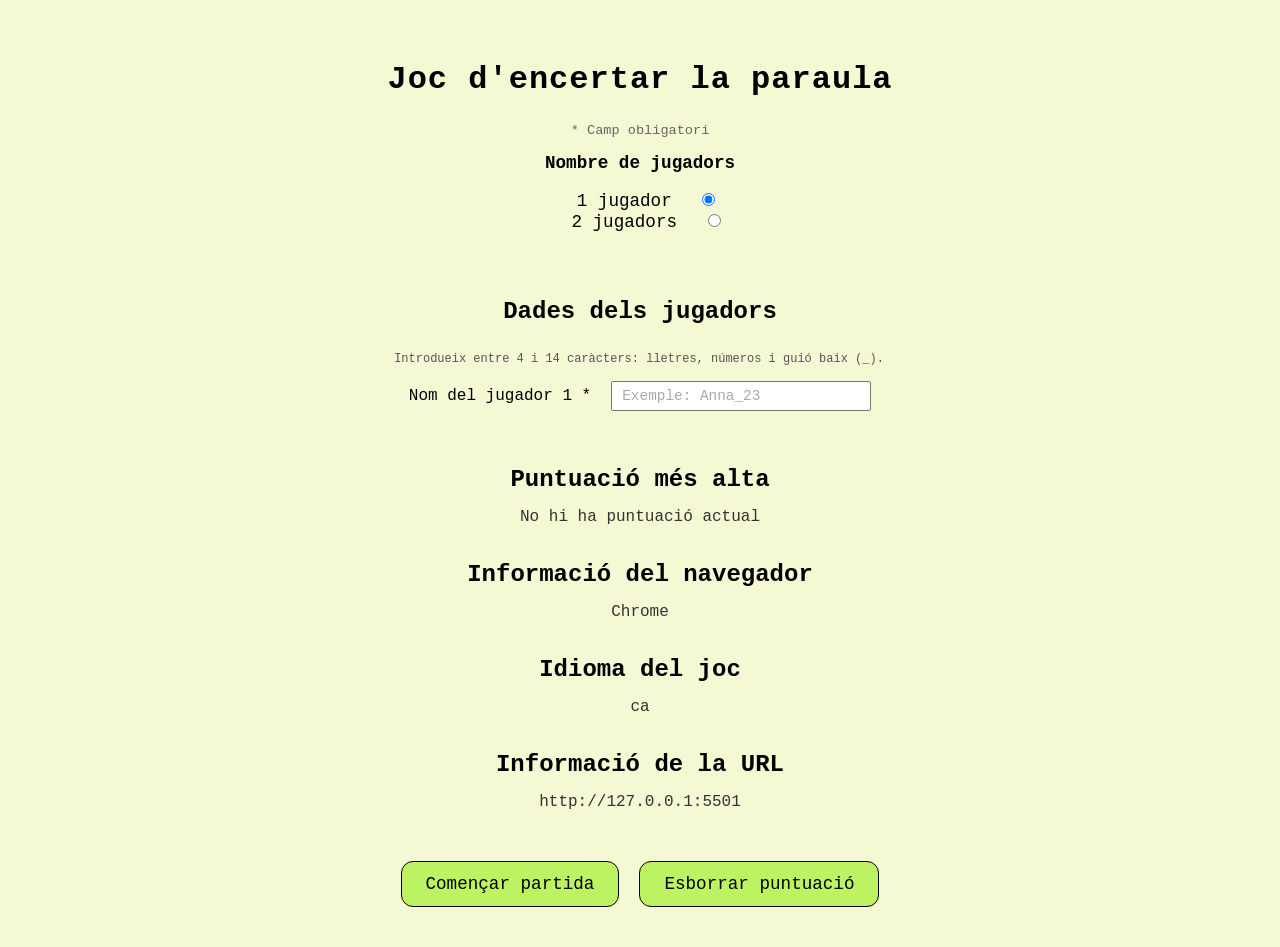
==== index.html @ 7d2496c9 "Corregit error de validar el botó player" ====
<!DOCTYPE html>
  <html lang="ca">
    <head>
      <meta charset="UTF-8">
      <meta name="viewport" content="width=device-width, initial-scale=1.0">

      <title>Joc d'encertar la paraula</title>

      <link rel="stylesheet" href="css/style.css">
      <script src="js/script.js" defer></script>
    </head>
    <body>

      <!-- Contenidor principal del joc -->
      <main id="main-content" class="container" aria-labelledby="main-title">

        <!-- Títol principal -->
        <h1 id="main-title">Joc d'encertar la paraula</h1>

        <!-- Avís sobre els camps obligatoris -->
        <p id="required-note" class="required-note">
          <span aria-hidden="true">*</span> Camp obligatori
        </p>

        <!-- Formulari de configuració de la partida -->
        <form id="game-form" aria-describedby="required-note">

          <!-- Selecció del nombre de jugadors -->
          <fieldset id="players-fieldset" class="radio-group">
            <legend>Nombre de jugadors</legend>

            <div>
              <label for="players-1">1 jugador</label>
              <input
                type="radio"
                id="players-1"
                name="jugadors"
                value="1"
                checked
              >
            </div>

            <div>
              <label for="players-2">2 jugadors</label>
              <input
                type="radio"
                id="players-2"
                name="jugadors"
                value="2"
              >
            </div>
          </fieldset>

          <!-- Secció d'introducció dels noms dels jugadors -->
          <section id="player-input-section" class="input-section"
            aria-labelledby="player-section-title">

            <h2 id="player-section-title">Dades dels jugadors</h2>

            <!-- Instruccions per introduir el nom -->
            <p id="player-name-help" class="help-text">
              Introdueix entre 4 i 14 caràcters: lletres, números i guió baix (_).
            </p>

            <!-- Camp del nom del primer jugador -->
            <div id="player-1-row" class="input-row">
              <label for="player1">
                Nom del jugador 1
                <span aria-hidden="true">*</span>
              </label>

              <input
                type="text"
                id="player1"
                name="player1"
                placeholder="Exemple: Anna_23"
                minlength="4"
                maxlength="14"
                pattern="[A-Za-zÀ-ÿ0-9_]{4,14}"
                autocomplete="off"
                required
                aria-required="true"
                aria-describedby="player-name-help"
              >  
            </div>
            <span class="missatge-error" id="error-player1" aria-live="polite"></span>
            
            <!-- Camp del nom del segon jugador, inicialment ocult -->
            <span id ="player-2-span" class="hide-item">
              <div id="player-2-row" class="input-row">
                <label for="player2">
                  Nom del jugador 2
                  <span aria-hidden="true">*</span>
                </label>

                <input
                  type="text"
                  id="player2"
                  name="player2"
                  placeholder="Exemple: Marc_24"
                  minlength="4"
                  maxlength="14"
                  pattern="[A-Za-zÀ-ÿ0-9_]{4,14}"
                  autocomplete="off"
                  aria-describedby="player-name-help"
                >
              </div>
              <span class="missatge-error" id="error-player2" aria-live="polite"></span>
            </span>
          </section>

          <!-- Secció de puntuació més alta -->
          <section id="high-score-section" aria-labelledby="high-score-title">
            <h2 id="high-score-title">Puntuació més alta</h2>

            <p id="high-score-value" class="info-text"></p>
          </section>

          <!-- Secció d'informació del navegador -->
          <section id="browser-section" aria-labelledby="browser-title">
            <h2 id="browser-title">Informació del navegador</h2>

            <p id="browser-value" class="info-text">
              <!-- El navegador es pot actualitzar mitjançant JavaScript -->
              Chrome
            </p>
          </section>

          <!-- Secció de l'idioma del joc -->
          <section id="language-section" aria-labelledby="language-title">
            <h2 id="language-title">Idioma del joc</h2>

            <p id="language-value" class="info-text" lang="ca">
              ca
            </p>
          </section>

          <!-- Secció d'informació de la URL -->
          <section id="url-section" aria-labelledby="url-title">
            <h2 id="url-title">Informació de la URL</h2>

            <p id="url-value" class="info-text">
              http://127.0.0.1:5501
            </p>
          </section>

          <!-- Zona per comunicar missatges d'estat als lectors de pantalla -->
          <p
            id="status-message"
            role="status"
            aria-live="polite"
            aria-atomic="true"
          ></p>

          <!-- Zona per comunicar errors importants -->
          <p
            id="error-message"
            role="alert"
            aria-atomic="true"
          ></p>

          <!-- Botons d'acció de la partida -->
          <div id="game-actions" class="button-group">

            <button
              type="submit"
              id="start-game-button"
              aria-label="Començar una partida nova"
            >
              Començar partida
            </button>

            <button
              type="button"
              id="clear-score-button"
              aria-label="Esborrar la puntuació més alta desada"
            >
              Esborrar puntuació
            </button>

          </div>

        </form>
      </main>
    </body>
  </html>
---- css/style.css ----
/* ==========================================================================
   Configuració General i Reset Bàsic
   ========================================================================== */
body {
    background-color: #f4f8d3; /* Color de fons verd pastel clar */
    font-family: 'Courier New', Courier, monospace; /* Tipografia estil màquina d'escriure */
    color: #000000;
    margin: 0;
    padding: 40px 20px;
    display: flex;
    justify-content: center;
}

.container {
    width: 100%;
    max-width: 650px;
    text-align: center;
}

/* ==========================================================================
   Encapçalaments i Textos Formativa
   ========================================================================== */
h1 {
    font-size: 2rem;
    font-weight: bold;
    margin-bottom: 25px;
    letter-spacing: 1px;
}

h2 {
    font-size: 1.5rem;
    font-weight: bold;
    margin-top: 35px;
    margin-bottom: 15px;
}

/* Nota de camp obligatori */
.required-note {
    font-size: 0.85rem;
    color: #666666;
    margin-bottom: 15px;
}

/* ==========================================================================
   Selecció de Jugadors (Radio Buttons)
   ========================================================================== */
.radio-group {
    border: none;
    margin-bottom: 20px;
    font-size: 1.1rem;
}

.radio-group legend {
    font-weight: bold;
    margin-bottom: 10px;
}

.radio-group label {
    margin: 0 15px;
    cursor: pointer;
}

.radio-group input[type="radio"] {
    accent-color: #0075ff;
}

/* ==========================================================================
   Secció d'Entrada de Dades i Camps del Jugador
   ========================================================================== */
.input-section {
    display: flex;
    flex-direction: column;
    align-items: center;
    margin-bottom: 40px;
}

.help-text {
    font-size: 0.75rem;
    color: #555555;
    margin-bottom: 15px;
    padding-right: 2px;
}

/* Files dels camps d'entrada (Jugador 1 i Jugador 2) */
.input-row {
    display: flex;
    align-items: center;
    justify-content: center;
    gap: 10px;
    width: 100%;
    /* Afegim espai entre les files dels jugadors perquè no quedin enganxats */
    margin-bottom: 15px; 
}

.input-row label {
    font-size: 1rem;
    margin-right: 10px;
}

/* Amagar objecte */
.hide-item {
  display: none;
}

/* Mostrar objecte */
.show-item {
  display: block;
}

.asterisk {
    color: #d9534f;
}

.input-row input {
    font-family: inherit;
    width: 260px;
    padding: 6px 10px;
    border: 1px solid #777;
    border-radius: 2px;
    font-size: 0.9rem;
    box-sizing: border-box;
}

.input-row input::placeholder {
    color: #a9a9a9;
}

/* ==========================================================================
   Textos Informatius i Estadístiques
   ========================================================================== */
.info-text {
    font-size: 1rem;
    color: #333333;
    margin: 10px 0 25px 0;
}

/* ==========================================================================
   Grup de Botons Inferiors i Accions
   ========================================================================== */
.button-group {
    margin-top: 50px;
    display: flex;
    justify-content: center;
    gap: 20px;
}

.button-group button {
    font-family: inherit;
    background-color: #bdf262; /* Verd brillant del botó */
    border: 1.5px solid #000;
    border-radius: 12px;
    padding: 12px 24px;
    font-size: 1.1rem;
    font-weight: 500;
    cursor: pointer;
    transition: background-color 0.2s ease, transform 0.1s ease;
}

.button-group button:hover {
    background-color: #abf041;
}

.button-group button:active {
    transform: scale(0.98);
}


/* ==========================================================================
   Validacions
   ========================================================================== */

/* Quan el camp és correcte, el mateix espai mostra "✔ Correcte" en verd (classe .ok afegida per JavaScript). */
.missatge-error.ok {
  color: #2b8a3e;
}

/* ESTATS DE VALIDACIÓ
   Aquí no fem servir :user-invalid / :user-valid: és JavaScript qui decideix quan un camp és correcte o
   no, i li afegeix les classes .invalid o .valid.
   - .invalid -> vora gruixuda (2px) vermella. El color sol no és suficient (daltonisme), per això també
     hi ha el missatge de text i el canvi de gruix.
   - .valid   -> vora gruixuda verda (el camp s'ha validat i és correcte).
   El !important és necessari perquè la regla input:not([type="checkbox"]) de dalt és més específica
   que una simple classe i, sense ell, guanyaria la vora grisa. */
.invalid {
  border: 2px solid #c92a2a !important;
}

.valid {
  border: 2px solid #2b8a3e !important;
}

/* El camp invàlid, quan té el focus, manté un contorn visible (més clar, per diferenciar-lo de la vora). */
.invalid:focus {
  outline: 3px solid #ffa8a8;
}
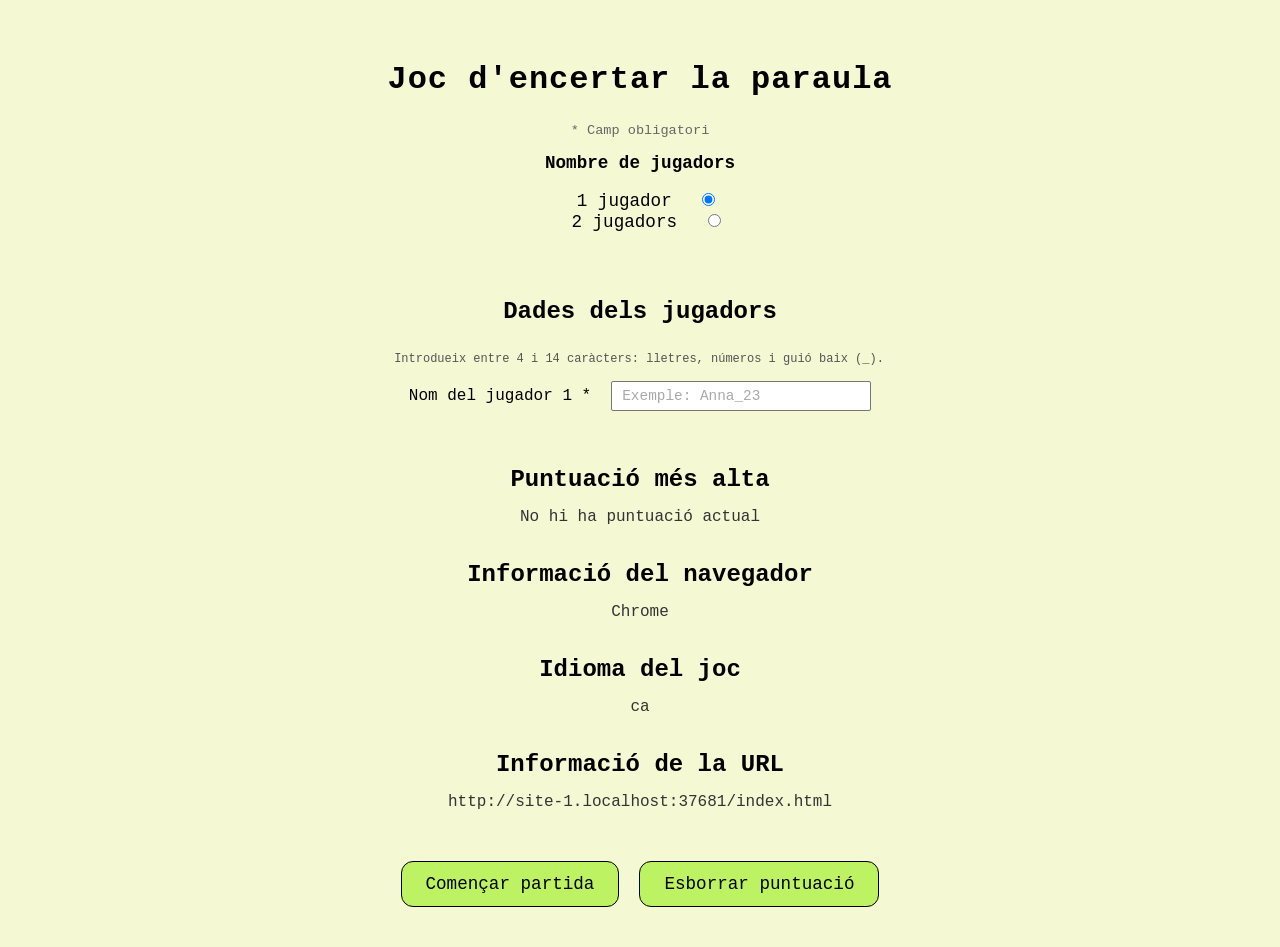
==== commit 021924cb: "URL actual visible" ====
--- a/index.html
+++ b/index.html
@@ -139,9 +139,7 @@
           <section id="url-section" aria-labelledby="url-title">
             <h2 id="url-title">Informació de la URL</h2>
 
-            <p id="url-value" class="info-text">
-              http://127.0.0.1:5501
-            </p>
+            <p id="url-value" class="info-text"></p>
           </section>
 
           <!-- Zona per comunicar missatges d'estat als lectors de pantalla -->
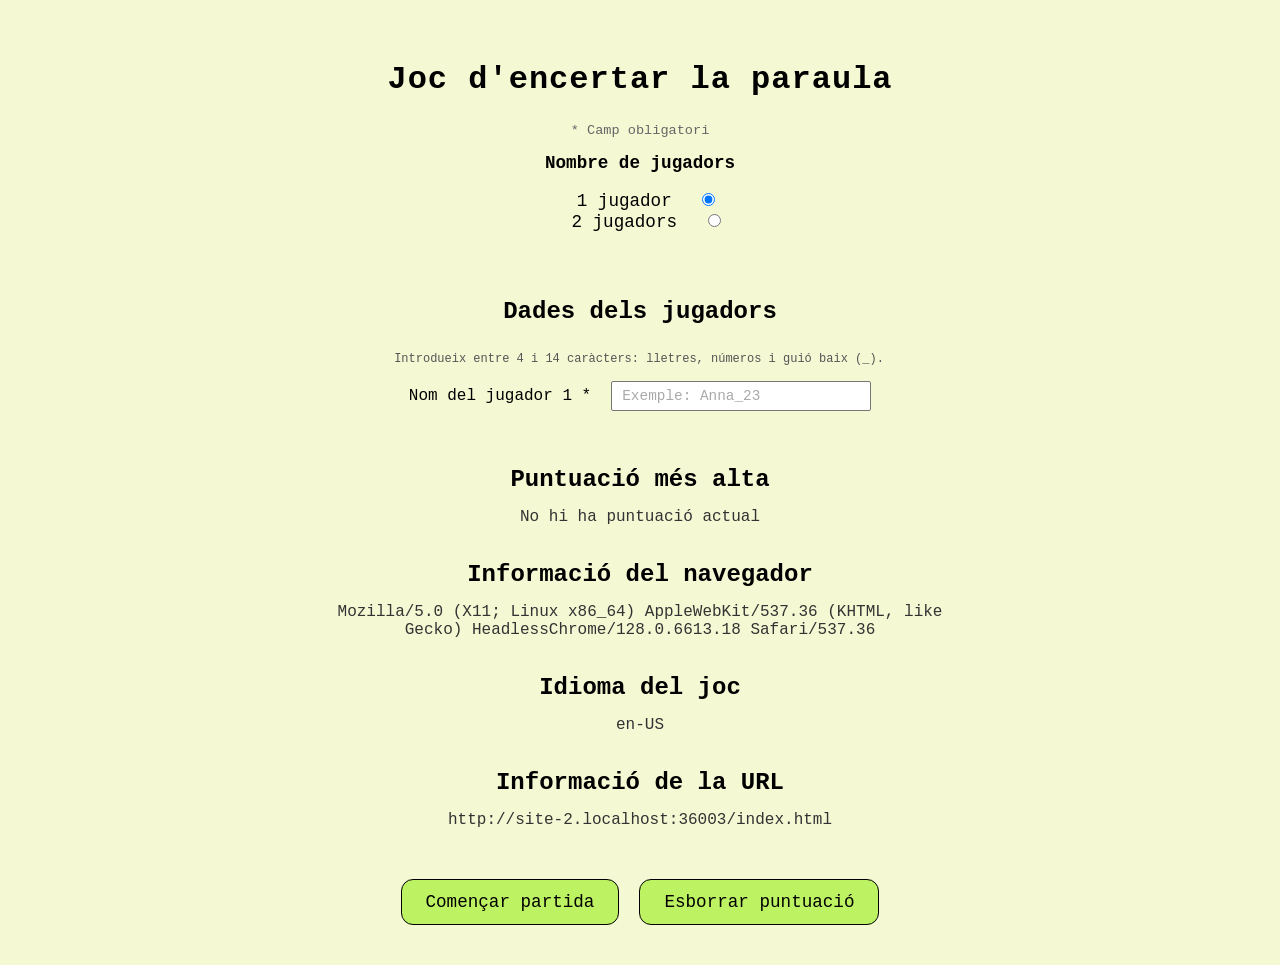
==== commit bc6f3a55: "idioma i informació de navegador" ====
--- a/index.html
+++ b/index.html
@@ -130,9 +130,7 @@
           <section id="language-section" aria-labelledby="language-title">
             <h2 id="language-title">Idioma del joc</h2>
 
-            <p id="language-value" class="info-text" lang="ca">
-              ca
-            </p>
+            <p id="language-value" class="info-text" lang="ca"></p>
           </section>
 
           <!-- Secció d'informació de la URL -->
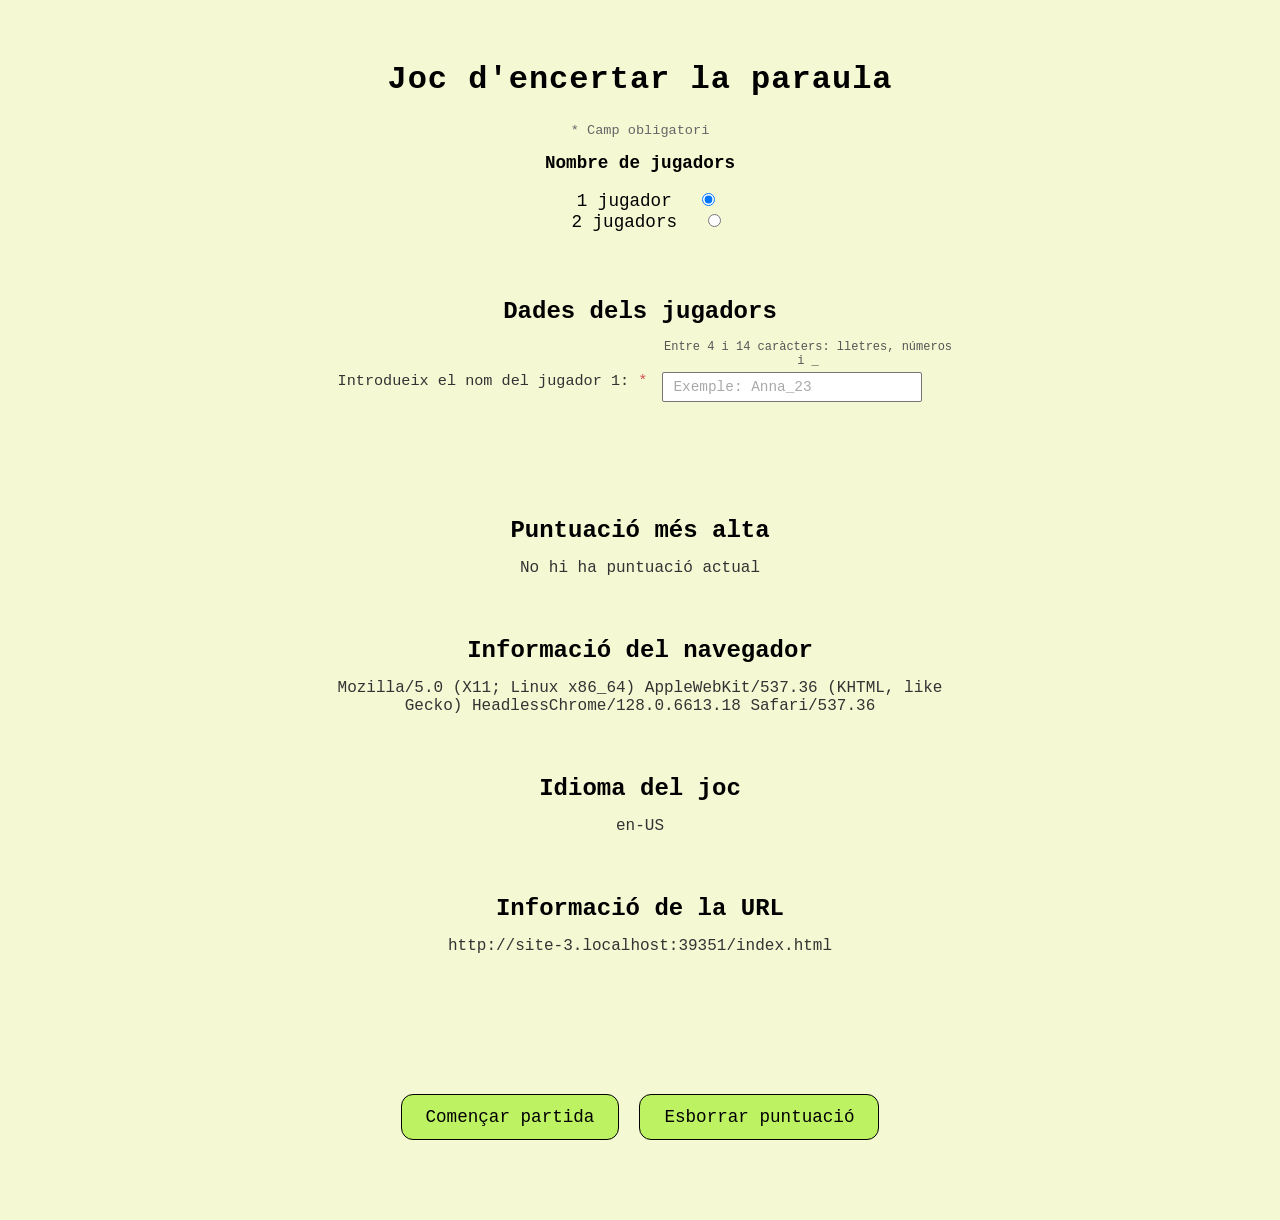
==== commit 42492c9a: "Millora visual de l'imput i els missatges d'error" ====
--- a/index.html
+++ b/index.html
@@ -58,56 +58,62 @@
             <h2 id="player-section-title">Dades dels jugadors</h2>
 
             <!-- Instruccions per introduir el nom -->
-            <p id="player-name-help" class="help-text">
-              Introdueix entre 4 i 14 caràcters: lletres, números i guió baix (_).
-            </p>
+            
 
-            <!-- Camp del nom del primer jugador -->
-            <div id="player-1-row" class="input-row">
-              <label for="player1">
-                Nom del jugador 1
-                <span aria-hidden="true">*</span>
-              </label>
+            <section class="input-section">
+              
+          <!-- Camp del nom del primer jugador -->
+          <div id="player-1-row" class="input-row">
+            <label for="player1">
+              Introdueix el nom del jugador 1: <span class="asterisk">*</span>
+            </label>
+
+            <div class="input-container">
+              <p id="player-name-help-1" class="help-text">
+                Entre 4 i 14 caràcters: lletres, números i _
+              </p>
 
               <input
                 type="text"
                 id="player1"
                 name="player1"
                 placeholder="Exemple: Anna_23"
-                minlength="4"
-                maxlength="14"
-                pattern="[A-Za-zÀ-ÿ0-9_]{4,14}"
                 autocomplete="off"
                 required
                 aria-required="true"
-                aria-describedby="player-name-help"
-              >  
+                aria-describedby="player-name-help-1"
+              />
+
+              <span class="missatge-error" id="error-player1" aria-live="polite"></span>
             </div>
-            <span class="missatge-error" id="error-player1" aria-live="polite"></span>
-            
-            <!-- Camp del nom del segon jugador, inicialment ocult -->
-            <span id ="player-2-span" class="hide-item">
-              <div id="player-2-row" class="input-row">
-                <label for="player2">
-                  Nom del jugador 2
-                  <span aria-hidden="true">*</span>
-                </label>
+          </div>
+
+          <!-- Camp del nom del segon jugador, inicialment ocult -->
+          <div id="player-2-span" class="hide-item">
+            <div id="player-2-row" class="input-row">
+              <label for="player2">
+                Introdueix el nom del jugador 2: <span class="asterisk">*</span>
+              </label>
+
+              <div class="input-container">
+                <p id="player-name-help-2" class="help-text">
+                  Entre 4 i 14 caràcters: lletres, números i _
+                </p>
 
                 <input
                   type="text"
                   id="player2"
                   name="player2"
-                  placeholder="Exemple: Marc_24"
-                  minlength="4"
-                  maxlength="14"
-                  pattern="[A-Za-zÀ-ÿ0-9_]{4,14}"
+                  placeholder="Exemple: Pau_07"
                   autocomplete="off"
-                  aria-describedby="player-name-help"
-                >
+                  aria-describedby="player-name-help-2"
+                />
+
+                <span class="missatge-error" id="error-player2" aria-live="polite"></span>
               </div>
-              <span class="missatge-error" id="error-player2" aria-live="polite"></span>
-            </span>
-          </section>
+            </div>
+          </div>
+        </section>
 
           <!-- Secció de puntuació més alta -->
           <section id="high-score-section" aria-labelledby="high-score-title">
--- a/css/style.css
+++ b/css/style.css
@@ -67,6 +67,9 @@
 /* ==========================================================================
    Secció d'Entrada de Dades i Camps del Jugador
    ========================================================================== */
+/* ==========================================================================
+   Secció d'Entrada de Dades i Camps del Jugador
+   ========================================================================== */
 .input-section {
     display: flex;
     flex-direction: column;
@@ -74,27 +77,62 @@
     margin-bottom: 40px;
 }
 
+/* Fila principal que conté la etiqueta i el bloc d'input */
+.input-row {
+    display: flex;
+    align-items: center; /* Alinea verticalment la label amb el camp d'entrada */
+    justify-content: center;
+    gap: 15px;
+    width: 100%;
+    margin-bottom: 20px; 
+}
+
+.input-row label {
+    font-family: monospace, Courier, monospace; /* Tipografia similar a la imatge */
+    font-size: 0.95rem;
+    color: #333;
+}
+
+/* Contenidor vertical per l'ajuda, l'input i el missatge d'error */
+.input-container {
+    display: flex;
+    flex-direction: column;
+    align-items: flex-start;
+    width: 280px; /* Ajusta l'amplada segons les teves necessitats */
+}
+
+/* Text d'ajuda superior */
 .help-text {
+    font-family: monospace, Courier, monospace;
     font-size: 0.75rem;
     color: #555555;
-    margin-bottom: 15px;
-    padding-right: 2px;
-}
-
-/* Files dels camps d'entrada (Jugador 1 i Jugador 2) */
-.input-row {
-    display: flex;
-    align-items: center;
-    justify-content: center;
-    gap: 10px;
+    margin: 0 0 4px 0;
+    width: 18.2rem;
+}
+
+/* Estils de l'input */
+.input-row input {
+    font-family: inherit;
     width: 100%;
-    /* Afegim espai entre les files dels jugadors perquè no quedin enganxats */
-    margin-bottom: 15px; 
-}
-
-.input-row label {
-    font-size: 1rem;
-    margin-right: 10px;
+    padding: 6px 10px;
+    border: 1px solid #777;
+    border-radius: 0px;
+    font-size: 0.9rem;
+    box-sizing: border-box;
+    background-color: #fff;
+}
+
+.input-row input::placeholder {
+    color: #a9a9a9;
+}
+
+/* Missatge d'error o d'èxit a sota del camp */
+.missatge-error {
+    font-family: monospace, Courier, monospace;
+    font-size: 0.75rem;
+    margin-top: 4px;
+    display: block;
+    min-height: 1rem; /* Reserva espai vertical per tal que no hi hagi salts visuals */
 }
 
 /* Amagar objecte */
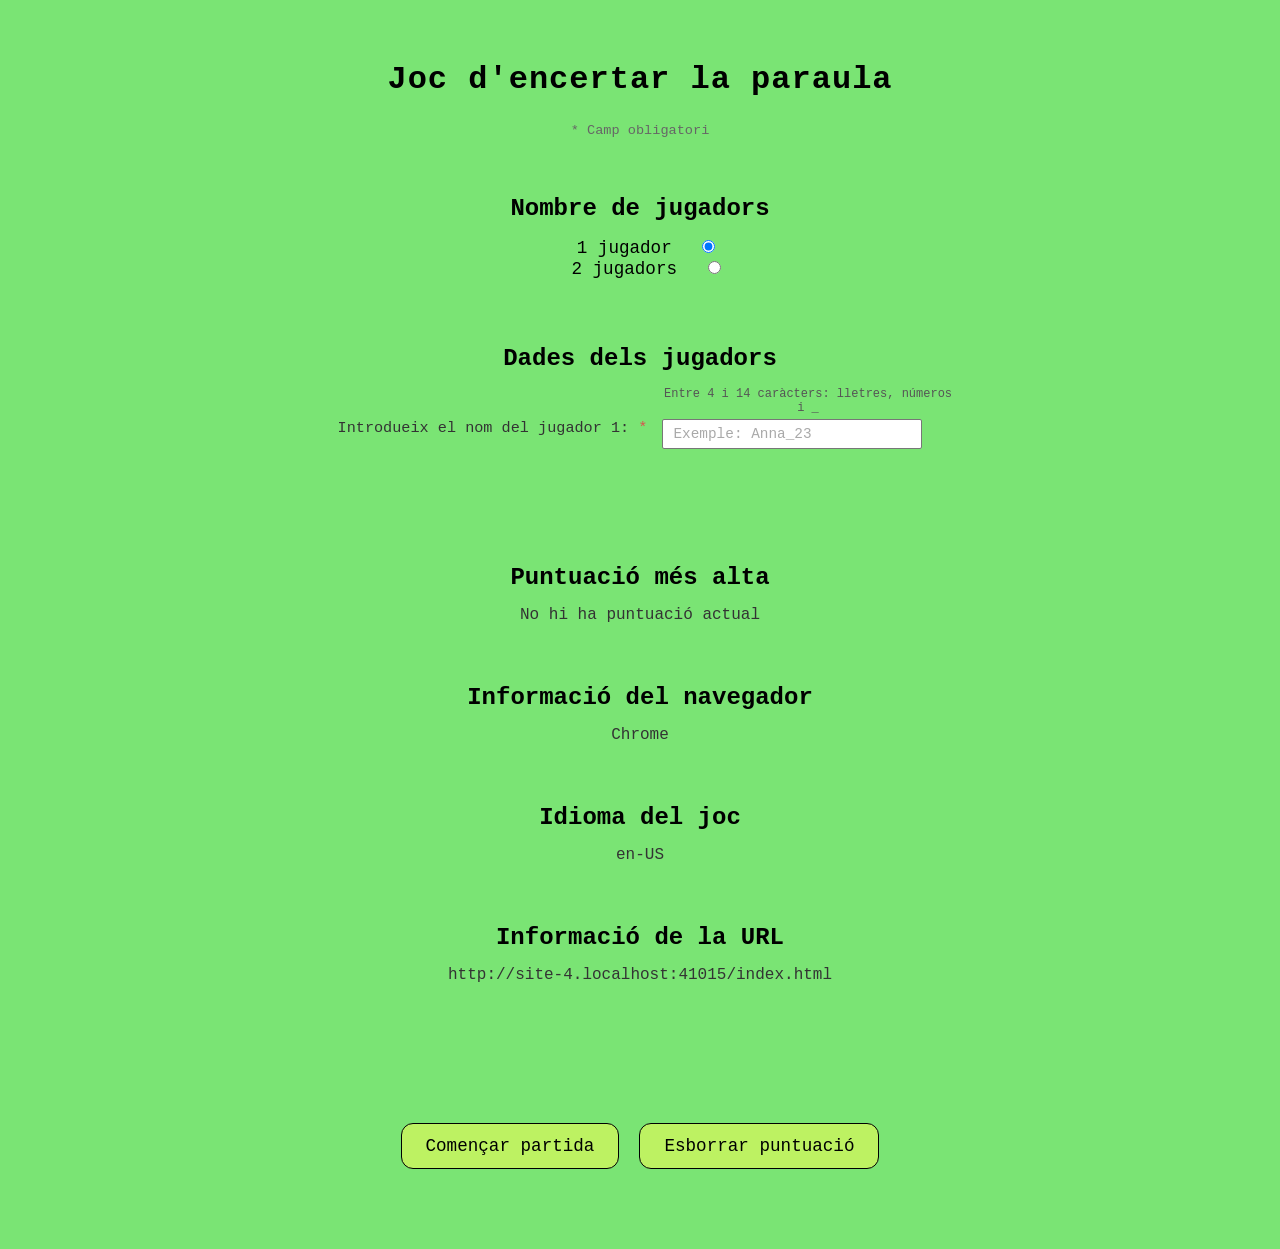
==== commit cb52ce75: "Informació de la web millorada" ====
--- a/index.html
+++ b/index.html
@@ -27,7 +27,7 @@
 
           <!-- Selecció del nombre de jugadors -->
           <fieldset id="players-fieldset" class="radio-group">
-            <legend>Nombre de jugadors</legend>
+            <h2>Nombre de jugadors</h2>
 
             <div>
               <label for="players-1">1 jugador</label>
--- a/css/style.css
+++ b/css/style.css
@@ -17,6 +17,26 @@
     text-align: center;
 }
 
+/* Background-color diferents segons el navegador */
+.firefox-color{
+    background-color: #f4f8d3;
+}
+
+.chrome-color{
+    background-color: #7ae474;
+}
+
+.safari-color{
+    background-color: #a3d5ee;
+}
+
+.edge-color{
+    background-color: #9898e8;
+}
+
+.altres-color{
+    background-color: #eea291;
+}
 /* ==========================================================================
    Encapçalaments i Textos Formativa
    ========================================================================== */
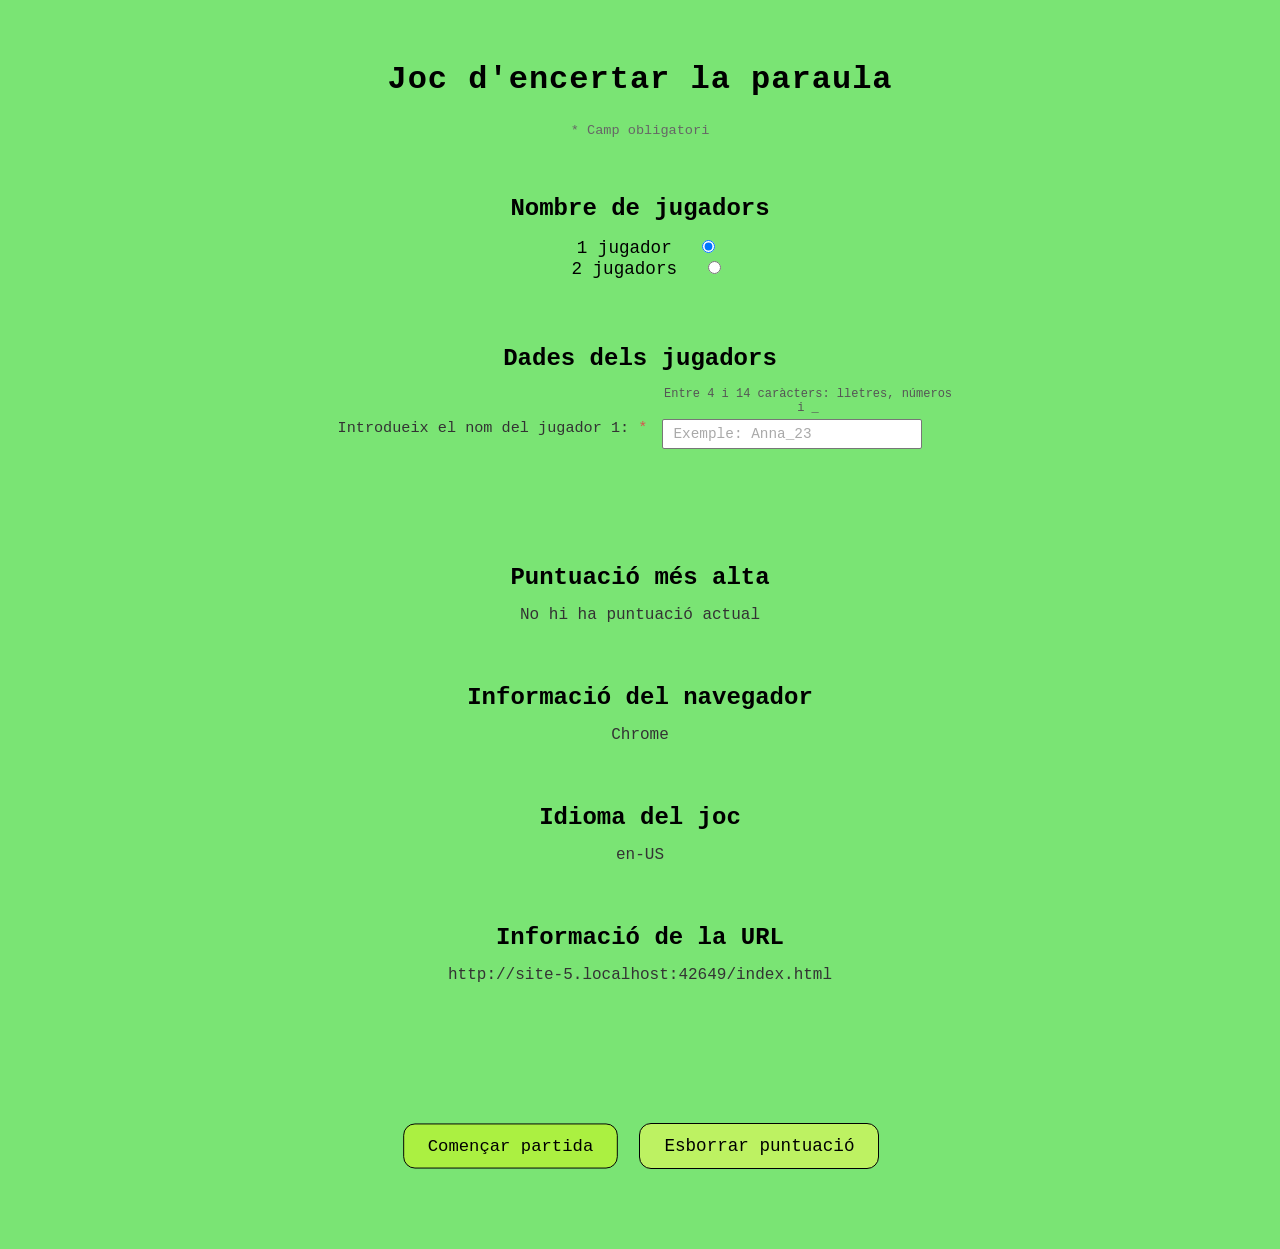
==== commit cc028687: "Corregit l'event per començar la partida. Pasa de "click" a "submit". Canvi en el input "començar pa" ====
--- a/index.html
+++ b/index.html
@@ -164,13 +164,13 @@
           <!-- Botons d'acció de la partida -->
           <div id="game-actions" class="button-group">
 
-            <button
+            <input
               type="submit"
               id="start-game-button"
               aria-label="Començar una partida nova"
-            >
-              Començar partida
-            </button>
+              value="Començar partida"
+            >      
+            </input>
 
             <button
               type="button"
--- a/css/style.css
+++ b/css/style.css
@@ -202,6 +202,7 @@
     gap: 20px;
 }
 
+.button-group input,
 .button-group button {
     font-family: inherit;
     background-color: #bdf262; /* Verd brillant del botó */
@@ -214,10 +215,12 @@
     transition: background-color 0.2s ease, transform 0.1s ease;
 }
 
+.button-group input,
 .button-group button:hover {
     background-color: #abf041;
 }
 
+.button-group input,
 .button-group button:active {
     transform: scale(0.98);
 }
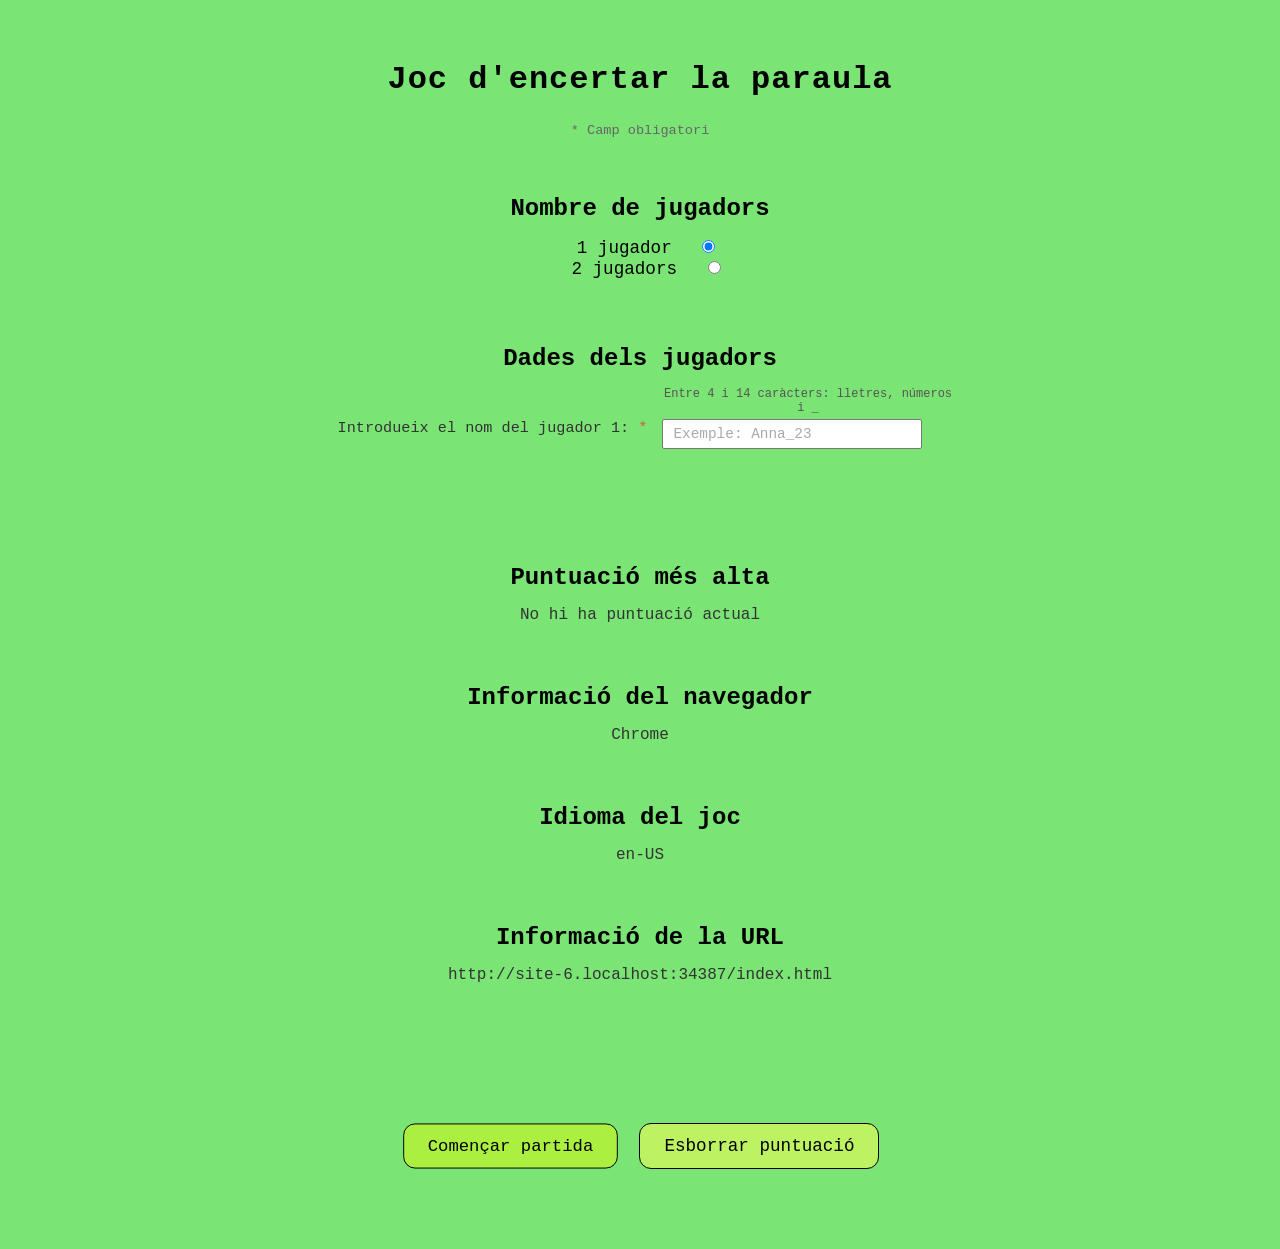
==== commit acf3059b: "Començada la funció per verificar la lletra" ====
--- a/index.html
+++ b/index.html
@@ -89,7 +89,7 @@
           </div>
 
           <!-- Camp del nom del segon jugador, inicialment ocult -->
-          <div id="player-2-span" class="hide-item">
+          <div id="player-2-div" class="hide-item">
             <div id="player-2-row" class="input-row">
               <label for="player2">
                 Introdueix el nom del jugador 2: <span class="asterisk">*</span>
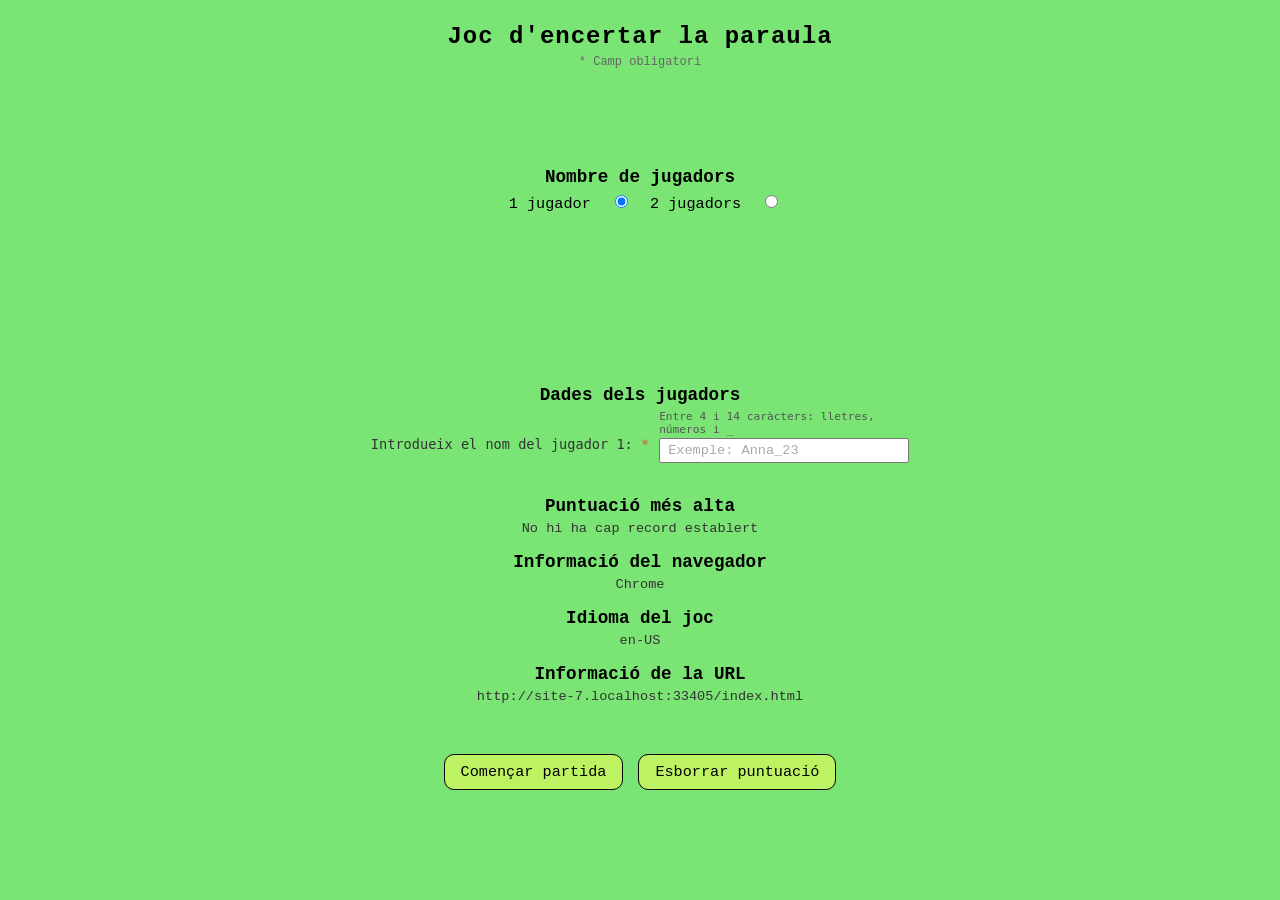
==== commit 53049aa5: "instaurat el utils.js per la funcio compartida de canviar de fons de pantalla segons el navegador" ====
--- a/index.html
+++ b/index.html
@@ -7,6 +7,7 @@
       <title>Joc d'encertar la paraula</title>
 
       <link rel="stylesheet" href="css/style.css">
+      <script src="js/utils.js" defer></script>
       <script src="js/script.js" defer></script>
     </head>
     <body>
--- a/css/style.css
+++ b/css/style.css
@@ -1,82 +1,96 @@
 /* ==========================================================================
-   Configuració General i Reset Bàsic
-   ========================================================================== */
+   Configuració General i Reset Bàsic (Sense Scroll)
+   ========================================================================== */
+* {
+    box-sizing: border-box;
+}
+
+html, body {
+    height: 100vh;
+    margin: 0;
+    padding: 0;
+    overflow: hidden; /* Evita qualsevol scroll */
+}
+
 body {
     background-color: #f4f8d3; /* Color de fons verd pastel clar */
     font-family: 'Courier New', Courier, monospace; /* Tipografia estil màquina d'escriure */
     color: #000000;
-    margin: 0;
-    padding: 40px 20px;
     display: flex;
     justify-content: center;
+    align-items: center;
+    padding: 15px;
 }
 
 .container {
     width: 100%;
     max-width: 650px;
+    height: 100%;
+    max-height: 95vh;
     text-align: center;
+    display: flex;
+    flex-direction: column;
+    justify-content: space-between; /* Distribueix l'espai uniformement */
 }
 
 /* Background-color diferents segons el navegador */
-.firefox-color{
-    background-color: #f4f8d3;
-}
-
-.chrome-color{
-    background-color: #7ae474;
-}
-
-.safari-color{
-    background-color: #a3d5ee;
-}
-
-.edge-color{
-    background-color: #9898e8;
-}
-
-.altres-color{
-    background-color: #eea291;
-}
-/* ==========================================================================
-   Encapçalaments i Textos Formativa
+.firefox-color { background-color: #f4f8d3; }
+.chrome-color { background-color: #7ae474; }
+.safari-color { background-color: #a3d5ee; }
+.edge-color { background-color: #9898e8; }
+.altres-color { background-color: #eea291; }
+
+/* ==========================================================================
+   Encapçalaments i Textos
    ========================================================================== */
 h1 {
-    font-size: 2rem;
-    font-weight: bold;
-    margin-bottom: 25px;
-    letter-spacing: 1px;
-}
-
-h2 {
     font-size: 1.5rem;
     font-weight: bold;
-    margin-top: 35px;
-    margin-bottom: 15px;
+    margin: 0 0 5px 0;
+    letter-spacing: 1px;
+}
+
+h2 {
+    font-size: 1.1rem;
+    font-weight: bold;
+    margin: 8px 0 5px 0;
 }
 
 /* Nota de camp obligatori */
 .required-note {
-    font-size: 0.85rem;
+    font-size: 0.75rem;
     color: #666666;
-    margin-bottom: 15px;
-}
-
-/* ==========================================================================
-   Selecció de Jugadors (Radio Buttons)
-   ========================================================================== */
+    margin: 0 0 8px 0;
+}
+
+/* ==========================================================================
+   Formulari Principal i Selecció de Jugadors
+   ========================================================================== */
+#game-form {
+    display: flex;
+    flex-direction: column;
+    height: 100%;
+    justify-content: space-around;
+}
+
 .radio-group {
     border: none;
-    margin-bottom: 20px;
-    font-size: 1.1rem;
+    margin: 0;
+    padding: 0;
+    font-size: 0.95rem;
 }
 
 .radio-group legend {
     font-weight: bold;
-    margin-bottom: 10px;
+    margin-bottom: 5px;
+}
+
+.radio-group div {
+    display: inline-block;
 }
 
 .radio-group label {
-    margin: 0 15px;
+    margin: 0 10px;
     cursor: pointer;
 }
 
@@ -87,29 +101,26 @@
 /* ==========================================================================
    Secció d'Entrada de Dades i Camps del Jugador
    ========================================================================== */
-/* ==========================================================================
-   Secció d'Entrada de Dades i Camps del Jugador
-   ========================================================================== */
 .input-section {
     display: flex;
     flex-direction: column;
     align-items: center;
-    margin-bottom: 40px;
+    margin-bottom: 5px;
 }
 
 /* Fila principal que conté la etiqueta i el bloc d'input */
 .input-row {
     display: flex;
-    align-items: center; /* Alinea verticalment la label amb el camp d'entrada */
+    align-items: center;
     justify-content: center;
-    gap: 15px;
-    width: 100%;
-    margin-bottom: 20px; 
+    gap: 10px;
+    width: 100%;
+    margin-bottom: 5px; 
 }
 
 .input-row label {
-    font-family: monospace, Courier, monospace; /* Tipografia similar a la imatge */
-    font-size: 0.95rem;
+    font-family: monospace, Courier, monospace;
+    font-size: 0.85rem;
     color: #333;
 }
 
@@ -118,26 +129,27 @@
     display: flex;
     flex-direction: column;
     align-items: flex-start;
-    width: 280px; /* Ajusta l'amplada segons les teves necessitats */
+    width: 250px;
 }
 
 /* Text d'ajuda superior */
 .help-text {
     font-family: monospace, Courier, monospace;
-    font-size: 0.75rem;
+    font-size: 0.7rem;
     color: #555555;
-    margin: 0 0 4px 0;
-    width: 18.2rem;
+    margin: 0 0 2px 0;
+    width: 100%;
+    text-align: left;
 }
 
 /* Estils de l'input */
 .input-row input {
     font-family: inherit;
     width: 100%;
-    padding: 6px 10px;
+    padding: 4px 8px;
     border: 1px solid #777;
-    border-radius: 0px;
-    font-size: 0.9rem;
+    border-radius: 2px;
+    font-size: 0.85rem;
     box-sizing: border-box;
     background-color: #fff;
 }
@@ -149,57 +161,41 @@
 /* Missatge d'error o d'èxit a sota del camp */
 .missatge-error {
     font-family: monospace, Courier, monospace;
+    font-size: 0.7rem;
+    margin-top: 2px;
+    display: block;
+    min-height: 0.85rem;
+}
+
+/* Amagar i mostrar objecte */
+.hide-item { display: none; }
+.show-item { display: block; }
+.asterisk { color: #d9534f; }
+
+/* ==========================================================================
+   Textos Informatius i Estadístiques
+   ========================================================================== */
+.info-text {
+    font-size: 0.85rem;
+    color: #333333;
+    margin: 2px 0 8px 0;
+}
+
+/* Missatges d'estat i alertes compactes */
+#status-message, #error-message {
+    margin: 0;
     font-size: 0.75rem;
-    margin-top: 4px;
-    display: block;
-    min-height: 1rem; /* Reserva espai vertical per tal que no hi hagi salts visuals */
-}
-
-/* Amagar objecte */
-.hide-item {
-  display: none;
-}
-
-/* Mostrar objecte */
-.show-item {
-  display: block;
-}
-
-.asterisk {
-    color: #d9534f;
-}
-
-.input-row input {
-    font-family: inherit;
-    width: 260px;
-    padding: 6px 10px;
-    border: 1px solid #777;
-    border-radius: 2px;
-    font-size: 0.9rem;
-    box-sizing: border-box;
-}
-
-.input-row input::placeholder {
-    color: #a9a9a9;
-}
-
-/* ==========================================================================
-   Textos Informatius i Estadístiques
-   ========================================================================== */
-.info-text {
-    font-size: 1rem;
-    color: #333333;
-    margin: 10px 0 25px 0;
+    min-height: 1rem;
 }
 
 /* ==========================================================================
    Grup de Botons Inferiors i Accions
    ========================================================================== */
 .button-group {
-    margin-top: 50px;
+    margin-top: 10px;
     display: flex;
     justify-content: center;
-    gap: 20px;
+    gap: 15px;
 }
 
 .button-group input,
@@ -207,51 +203,39 @@
     font-family: inherit;
     background-color: #bdf262; /* Verd brillant del botó */
     border: 1.5px solid #000;
-    border-radius: 12px;
-    padding: 12px 24px;
-    font-size: 1.1rem;
+    border-radius: 10px;
+    padding: 8px 16px;
+    font-size: 0.95rem;
     font-weight: 500;
     cursor: pointer;
     transition: background-color 0.2s ease, transform 0.1s ease;
 }
 
-.button-group input,
+.button-group input:hover,
 .button-group button:hover {
     background-color: #abf041;
 }
 
-.button-group input,
+.button-group input:active,
 .button-group button:active {
     transform: scale(0.98);
 }
 
-
 /* ==========================================================================
    Validacions
    ========================================================================== */
-
-/* Quan el camp és correcte, el mateix espai mostra "✔ Correcte" en verd (classe .ok afegida per JavaScript). */
 .missatge-error.ok {
-  color: #2b8a3e;
-}
-
-/* ESTATS DE VALIDACIÓ
-   Aquí no fem servir :user-invalid / :user-valid: és JavaScript qui decideix quan un camp és correcte o
-   no, i li afegeix les classes .invalid o .valid.
-   - .invalid -> vora gruixuda (2px) vermella. El color sol no és suficient (daltonisme), per això també
-     hi ha el missatge de text i el canvi de gruix.
-   - .valid   -> vora gruixuda verda (el camp s'ha validat i és correcte).
-   El !important és necessari perquè la regla input:not([type="checkbox"]) de dalt és més específica
-   que una simple classe i, sense ell, guanyaria la vora grisa. */
+    color: #2b8a3e;
+}
+
 .invalid {
-  border: 2px solid #c92a2a !important;
+    border: 2px solid #c92a2a !important;
 }
 
 .valid {
-  border: 2px solid #2b8a3e !important;
-}
-
-/* El camp invàlid, quan té el focus, manté un contorn visible (més clar, per diferenciar-lo de la vora). */
+    border: 2px solid #2b8a3e !important;
+}
+
 .invalid:focus {
-  outline: 3px solid #ffa8a8;
+    outline: 3px solid #ffa8a8;
 }
